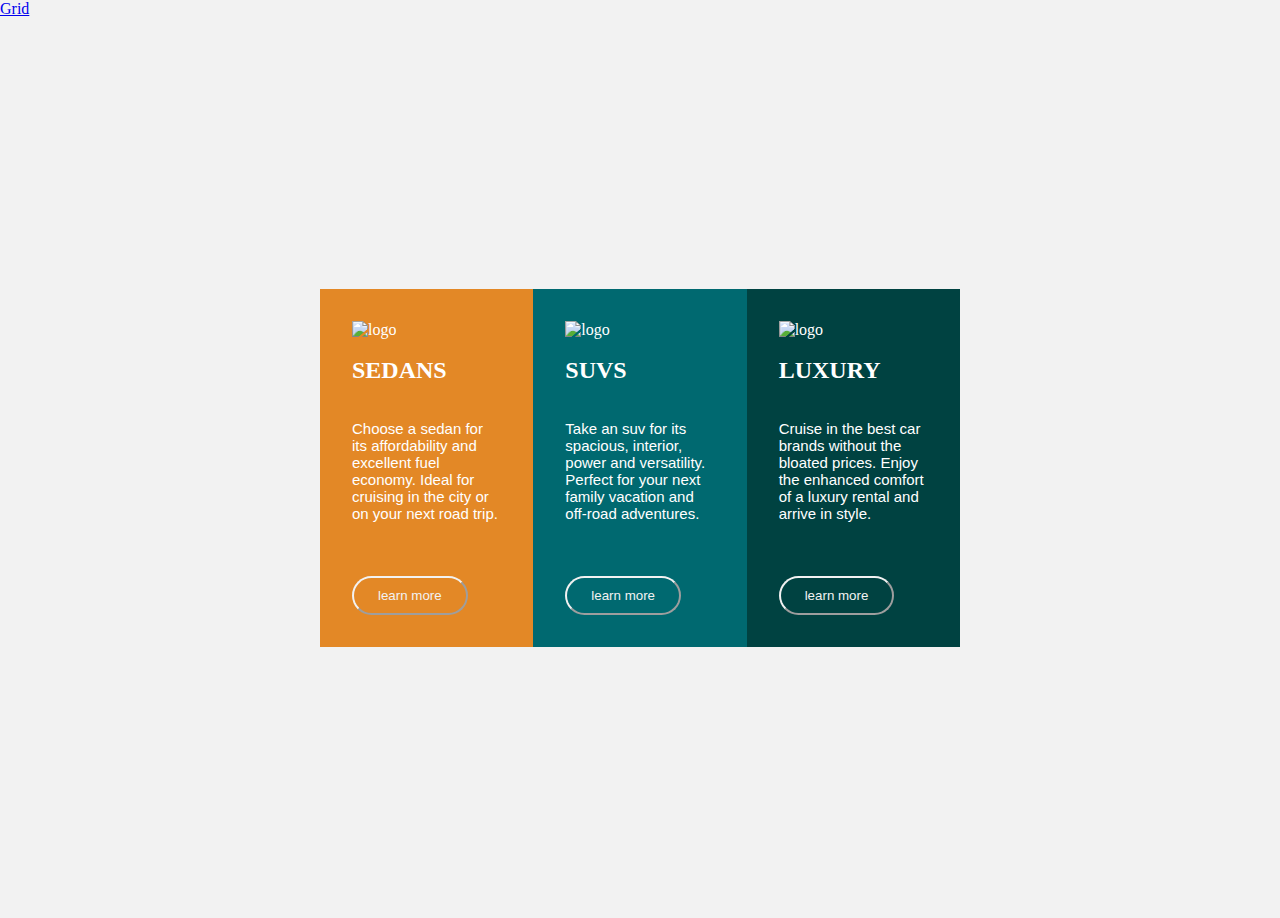
==== index.html @ 451b3638 "layout task during zuri training yet to be updated" ====
<!DOCTYPE html>
<html lang="en">
<head>
    <meta charset="UTF-8">
    <meta http-equiv="X-UA-Compatible" content="IE=edge">
    <meta name="viewport" content="width=device-width, initial-scale=1.0">
    <title>FlexBox layout</title>
    <link rel="stylesheet" href="C:\Users\AYO\my_love\frontend_project\layout\asset\Big_Shoulders_Display.zip" type="text/css" >
    <link rel="stylesheet" href="C:\Users\AYO\my_love\frontend_project\layout\asset\Lexend_Deca.zip.html">
    <link rel="stylesheet" href="style.css">
</head>


<body>
    <header><a href="file:///C:/Users/AYO/my_love/frontend_project/flexbox_layout/gridbox.html">Grid</a></header>
    <main>
    <div id="design">
        <div class="sedans">
            <img src="C:\Users\AYO\my_love\frontend_project\layout\asset\icon-sedans.svg" alt="logo"><br><br>
            <h2>SEDANS</h2><br><br>
            <p class="paragraph_1">Choose a sedan for its affordability and excellent fuel economy. Ideal for cruising in the city or on your next road trip.</p><br><br><br>
            <button class="s_button">learn more</button>
        </div>
        <div class="suvs">
            <img src="C:\Users\AYO\my_love\frontend_project\layout\asset\icon-suvs.svg" alt="logo"><br><br>
            <h2>SUVS</h2><br><br>
            <p class="paragraph_2">Take an suv for its spacious, interior, power and versatility. Perfect for your next family vacation and off-road adventures.</p><br><br><br>
            <button class="suvs_button">learn more</button>
        </div>
        <div class="luxury">
            <img src="C:\Users\AYO\my_love\frontend_project\layout\asset\icon-luxury.svg" alt="logo"><br><br>
            <h2>LUXURY</h2><br><br>
            <p class="paragraph_3">Cruise in the best car brands without the bloated prices. Enjoy the enhanced comfort of a luxury rental and arrive in style.</p><br><br><br>
            <button class="luxury_button">learn more</button>
        </div>
    </div>
    </main>
</body>
</html>
---- style.css ----
*{
    margin: 0;
    padding: 0;
    box-sizing: border-box;
}


body{
    background-color: hsl(0, 0%, 95%);
}


#design{
    display: flex;
}


main{
    width: 50%;
    margin: auto;
    display: flex; 
    justify-content: center;
    align-items: center;
    height: 100vh;

}


.sedans{
    background-color:  hsl(31, 77%, 52%);
    padding: 2em;
    color: white;
    text-align: left;
    width: 100%;
}

.sedans.h2{
    font-weight: 700;
    font-family: big shoulder display;
}

.paragraph_1{
    font-size: 15px;
    font-family: 'Lexend Deca', sans-serif;
    font-weight: 400;
}

.s_button{
    border-radius: 20px;
    color: hsl(0, 0%, 95%);
    background-color: hsl(31, 77%, 52%);
    border-color: hsl(0, 0%, 95%);
    cursor: pointer;
    text-align: center;
    padding: 10px 24px;

}


.suvs{
    background-color: hsl(184, 100%, 22%);
    padding: 2em;
    color: white;
    text-align: left;
    width: 100%;
    
}

.suv.h2{
    font-weight: 700;
    font-family: big shoulder display;
}

.paragraph_2{
    font-size: 15px;
    font-weight: 400;
    font-family: 'Lexend Deca', sans-serif;

}

.suvs_button{
    border-radius: 20px;
    color: hsl(0, 0%, 95%);
    background-color: hsl(184, 100%, 22%);
    padding: 2px;
    border-color: hsl(0, 0%, 95%);
    cursor: pointer;
    text-align: center;
    padding: 10px 24px;
}

.luxury{
    background-color: hsl(179, 100%, 13%);
    padding: 2em;
    color: white;
    text-align: left;
    width: 100%;
}


.luxury.h2{
    font-weight: 700;
    font-family: big shoulder display;
}
.paragraph_3{
    font-size: 15px;
    font-family: 'Lexend Deca', sans-serif;
    font-weight: 400;
}

.luxury_button{
    border-radius: 20px;
    color: hsl(0, 0%, 95%);
    background-color: hsl(179, 100%, 13%);
    border-color: hsl(0, 0%, 95%);
    cursor: pointer;
    text-align: center;
    padding: 10px 24px;
}
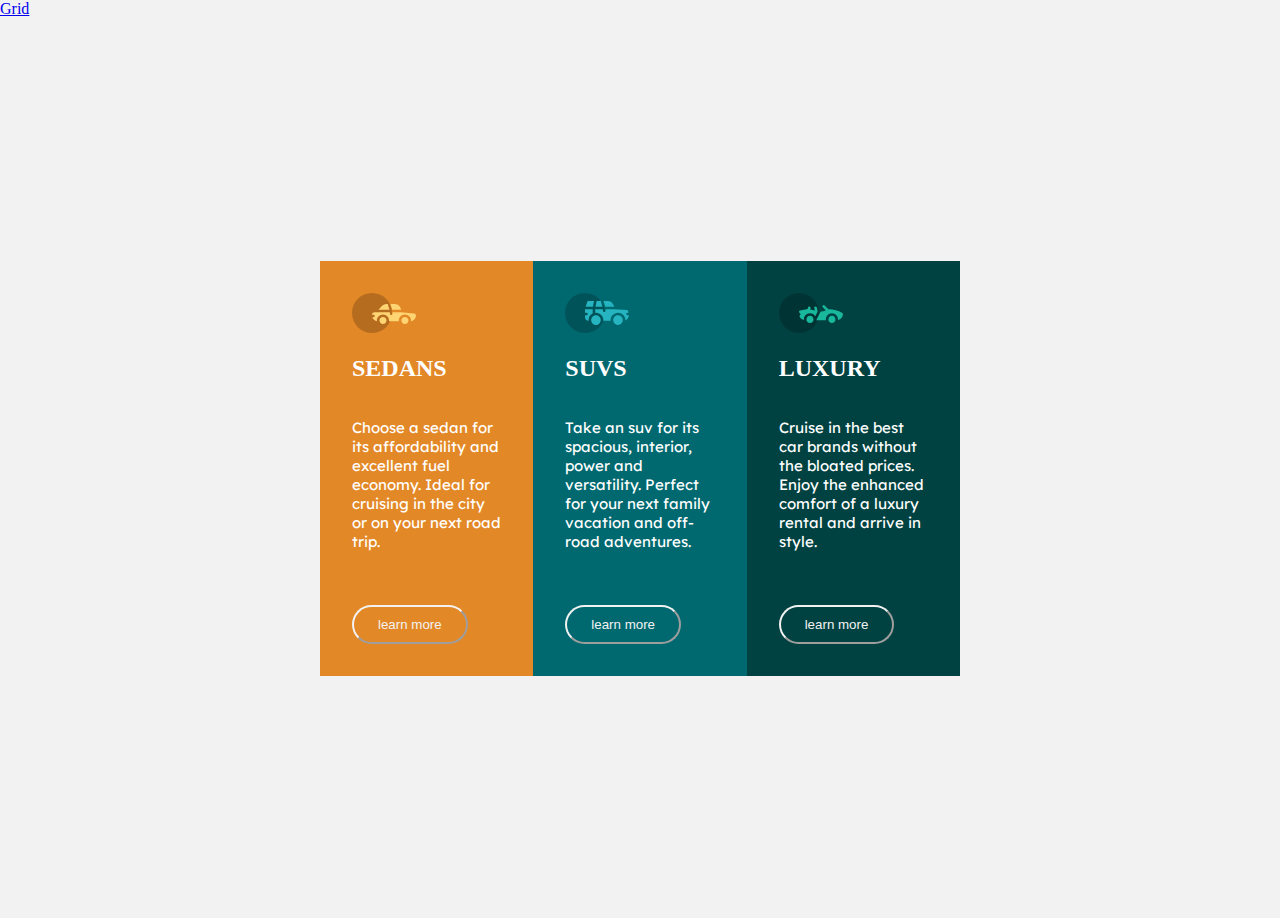
==== commit 038a19da: "still updating" ====
--- a/index.html
+++ b/index.html
@@ -5,30 +5,34 @@
     <meta http-equiv="X-UA-Compatible" content="IE=edge">
     <meta name="viewport" content="width=device-width, initial-scale=1.0">
     <title>FlexBox layout</title>
-    <link rel="stylesheet" href="C:\Users\AYO\my_love\frontend_project\layout\asset\Big_Shoulders_Display.zip" type="text/css" >
-    <link rel="stylesheet" href="C:\Users\AYO\my_love\frontend_project\layout\asset\Lexend_Deca.zip.html">
+    <style>
+        @import url('https://fonts.googleapis.com/css2?family=Big+Shoulders+Display:wght@700&display=swap');
+        </style>
+        <style>
+            @import url('https://fonts.googleapis.com/css2?family=Lexend+Deca&display=swap');
+            </style>
     <link rel="stylesheet" href="style.css">
 </head>
 
 
 <body>
-    <header><a href="file:///C:/Users/AYO/my_love/frontend_project/flexbox_layout/gridbox.html">Grid</a></header>
+    <header><a href="gridbox.html">Grid</a></header>
     <main>
     <div id="design">
         <div class="sedans">
-            <img src="C:\Users\AYO\my_love\frontend_project\layout\asset\icon-sedans.svg" alt="logo"><br><br>
+            <img src="asset/icon-sedans.svg" alt="logo"><br><br>
             <h2>SEDANS</h2><br><br>
             <p class="paragraph_1">Choose a sedan for its affordability and excellent fuel economy. Ideal for cruising in the city or on your next road trip.</p><br><br><br>
             <button class="s_button">learn more</button>
         </div>
         <div class="suvs">
-            <img src="C:\Users\AYO\my_love\frontend_project\layout\asset\icon-suvs.svg" alt="logo"><br><br>
+            <img src="asset/icon-suvs.svg" alt="logo"><br><br>
             <h2>SUVS</h2><br><br>
             <p class="paragraph_2">Take an suv for its spacious, interior, power and versatility. Perfect for your next family vacation and off-road adventures.</p><br><br><br>
             <button class="suvs_button">learn more</button>
         </div>
         <div class="luxury">
-            <img src="C:\Users\AYO\my_love\frontend_project\layout\asset\icon-luxury.svg" alt="logo"><br><br>
+            <img src="asset/icon-luxury.svg" alt="logo"><br><br>
             <h2>LUXURY</h2><br><br>
             <p class="paragraph_3">Cruise in the best car brands without the bloated prices. Enjoy the enhanced comfort of a luxury rental and arrive in style.</p><br><br><br>
             <button class="luxury_button">learn more</button>
--- a/style.css
+++ b/style.css
@@ -7,7 +7,22 @@
 
 body{
     background-color: hsl(0, 0%, 95%);
+
 }
+
+@media screen and (min-width: 375px) {
+body {
+    background-color: hsl(0, 0%, 95%);
+}
+}
+
+@media screen and (max-width: 1440px) {
+    body {
+        background-color: hsl(0, 0%, 95%);
+    }
+    }
+    
+
 
 
 #design{
@@ -36,7 +51,8 @@
 
 .sedans.h2{
     font-weight: 700;
-    font-family: big shoulder display;
+    font-family: 'Big Shoulders Display', cursive;
+    font-size: 15px;
 }
 
 .paragraph_1{
@@ -68,7 +84,8 @@
 
 .suv.h2{
     font-weight: 700;
-    font-family: big shoulder display;
+    font-family: 'Big Shoulders Display', cursive;
+    font-size: 15px;
 }
 
 .paragraph_2{
@@ -100,8 +117,11 @@
 
 .luxury.h2{
     font-weight: 700;
-    font-family: big shoulder display;
+    font-family: 'Big Shoulders Display', cursive;
+    font-size: 15px;
 }
+
+
 .paragraph_3{
     font-size: 15px;
     font-family: 'Lexend Deca', sans-serif;
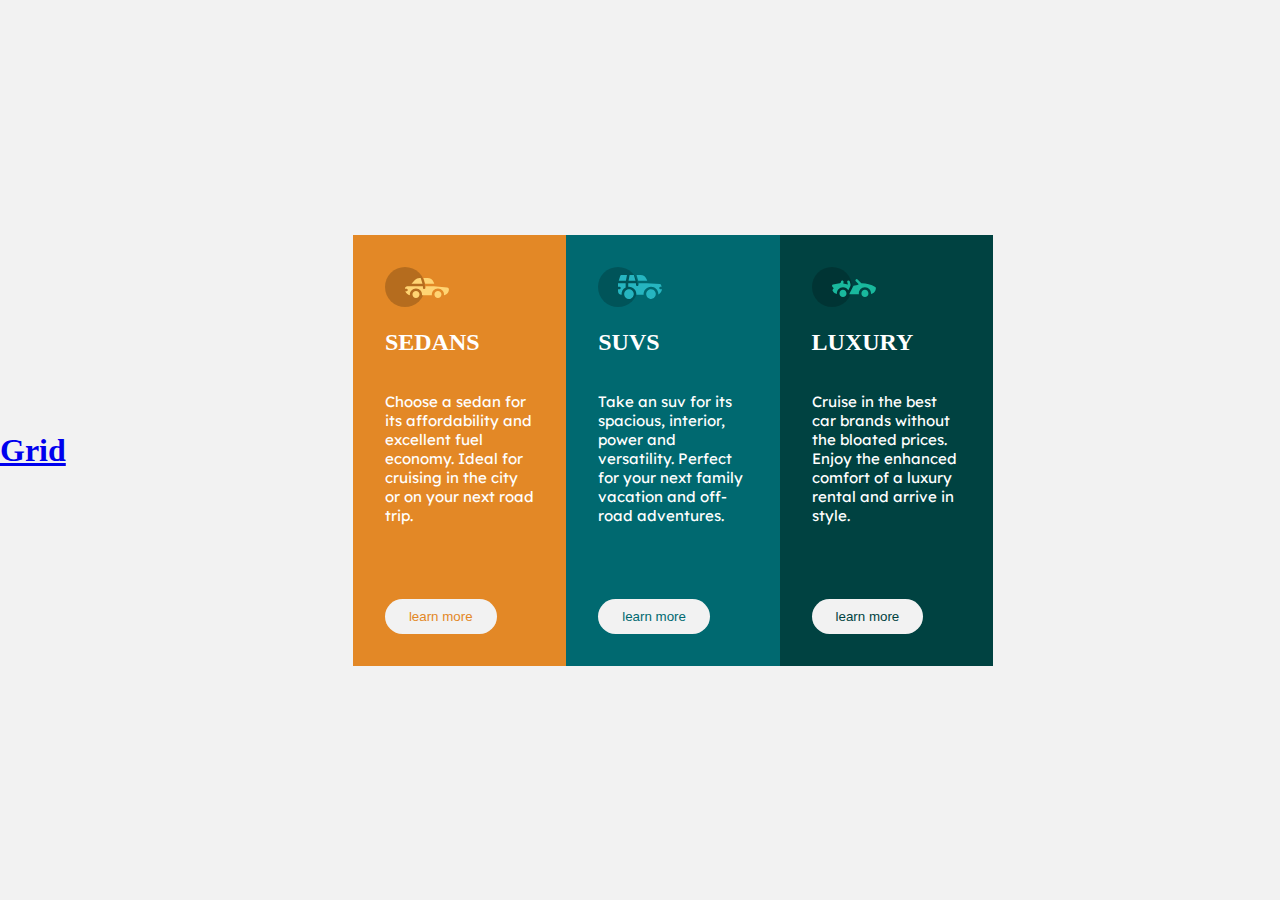
==== commit 47001d4a: "still updating task" ====
--- a/index.html
+++ b/index.html
@@ -5,6 +5,7 @@
     <meta http-equiv="X-UA-Compatible" content="IE=edge">
     <meta name="viewport" content="width=device-width, initial-scale=1.0">
     <title>FlexBox layout</title>
+    <link rel="shortcut icon" href="asset/favicon-32x32 (2).png" type="image/x-icon">
     <style>
         @import url('https://fonts.googleapis.com/css2?family=Big+Shoulders+Display:wght@700&display=swap');
         </style>
@@ -16,7 +17,9 @@
 
 
 <body>
-    <header><a href="gridbox.html">Grid</a></header>
+    <header class="header" >
+        <h1><a href="gridbox.html">Grid</a></h1>
+    </header>
     <main>
     <div id="design">
         <div class="sedans">
--- a/style.css
+++ b/style.css
@@ -4,26 +4,35 @@
     box-sizing: border-box;
 }
 
+.header{
+    align-items: flex-start;
+}
 
 body{
     background-color: hsl(0, 0%, 95%);
-
-}
-
-@media screen and (min-width: 375px) {
-body {
-    background-color: hsl(0, 0%, 95%);
-}
+    display: flex;
+    place-items: center;
+    height: 100vh;
 }
 
 @media screen and (max-width: 1440px) {
-    body {
+    body{
         background-color: hsl(0, 0%, 95%);
+        display: flex;
+        place-items: center;
+        height: 100vh;
     }
-    }
-    
+}
 
 
+@media screen and (min-width: 375px) {
+    body{
+        background-color: hsl(0, 0%, 95%);
+        display: flex;
+        place-items: center;
+        height: 100vh;
+    }
+}
 
 #design{
     display: flex;
@@ -37,7 +46,9 @@
     justify-content: center;
     align-items: center;
     height: 100vh;
-
+    flex-direction: column;
+    flex-wrap: wrap;
+   
 }
 
 
@@ -46,7 +57,7 @@
     padding: 2em;
     color: white;
     text-align: left;
-    width: 100%;
+    width: 50%;
 }
 
 .sedans.h2{
@@ -63,14 +74,26 @@
 
 .s_button{
     border-radius: 20px;
-    color: hsl(0, 0%, 95%);
-    background-color: hsl(31, 77%, 52%);
-    border-color: hsl(0, 0%, 95%);
+    border: none;
+    color: hsl(31, 77%, 52%);
+    background-color: hsl(0, 0%, 95%);
     cursor: pointer;
     text-align: center;
     padding: 10px 24px;
+    margin-top: 20px;
+}
 
+.s_button:active{
+    border-radius: 20px;
+    border: none;
+    color: hsl(0, 0%, 95%);
+    background-color: hsl(31, 77%, 52%);
+    cursor: pointer;
+    text-align: center;
+    padding: 10px 24px;
+    margin-top: 20px;
 }
+
 
 
 .suvs{
@@ -78,7 +101,7 @@
     padding: 2em;
     color: white;
     text-align: left;
-    width: 100%;
+    width: 50%;
     
 }
 
@@ -97,21 +120,33 @@
 
 .suvs_button{
     border-radius: 20px;
-    color: hsl(0, 0%, 95%);
-    background-color: hsl(184, 100%, 22%);
-    padding: 2px;
-    border-color: hsl(0, 0%, 95%);
+    border: none;
+    color: hsl(184, 100%, 22%);
+    background-color: hsl(0, 0%, 95%);
     cursor: pointer;
     text-align: center;
     padding: 10px 24px;
+    margin-top: 20px;
 }
+
+.suvs_button:active{
+    border-radius: 20px;
+    border: none;
+    color: hsl(0, 0%, 95%);
+    background-color: hsl(184, 100%, 22%);
+    cursor: pointer;
+    text-align: center;
+    padding: 10px 24px;
+    margin-top: 20px;
+}
+
 
 .luxury{
     background-color: hsl(179, 100%, 13%);
     padding: 2em;
     color: white;
     text-align: left;
-    width: 100%;
+    width: 50%;
 }
 
 
@@ -130,10 +165,22 @@
 
 .luxury_button{
     border-radius: 20px;
-    color: hsl(0, 0%, 95%);
-    background-color: hsl(179, 100%, 13%);
-    border-color: hsl(0, 0%, 95%);
+    border: none;
+    color: hsl(179, 100%, 13%);
+    background-color: hsl(0, 0%, 95%);
     cursor: pointer;
     text-align: center;
     padding: 10px 24px;
+    margin-top: 20px;
+}
+
+.luxury_button:active{
+    border-radius: 20px;
+    border: none;
+    color: hsl(0, 0%, 95%);
+    background-color: hsl(179, 100%, 13%);
+    cursor: pointer;
+    text-align: center;
+    padding: 10px 24px;
+    margin-top: 20px;
 }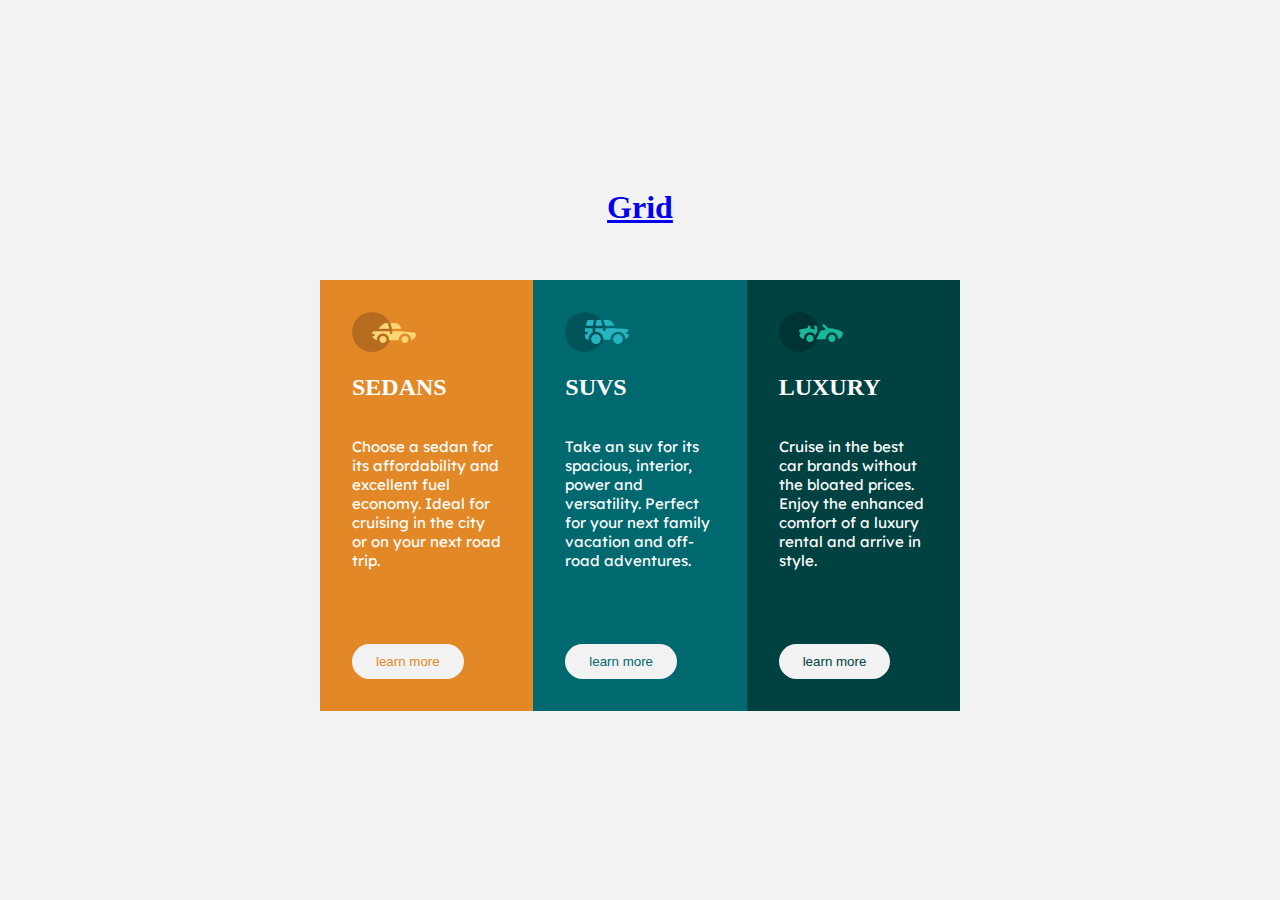
==== commit f2d8c652: "task updated" ====
--- a/index.html
+++ b/index.html
@@ -17,9 +17,11 @@
 
 
 <body>
+    <div class="main">
     <header class="header" >
         <h1><a href="gridbox.html">Grid</a></h1>
     </header>
+    <br><br><br>
     <main>
     <div id="design">
         <div class="sedans">
@@ -41,6 +43,7 @@
             <button class="luxury_button">learn more</button>
         </div>
     </div>
+    </div>
     </main>
 </body>
 </html>--- a/style.css
+++ b/style.css
@@ -39,7 +39,7 @@
 }
 
 
-main{
+.main{
     width: 50%;
     margin: auto;
     display: flex; 
@@ -47,7 +47,6 @@
     align-items: center;
     height: 100vh;
     flex-direction: column;
-    flex-wrap: wrap;
    
 }
 
